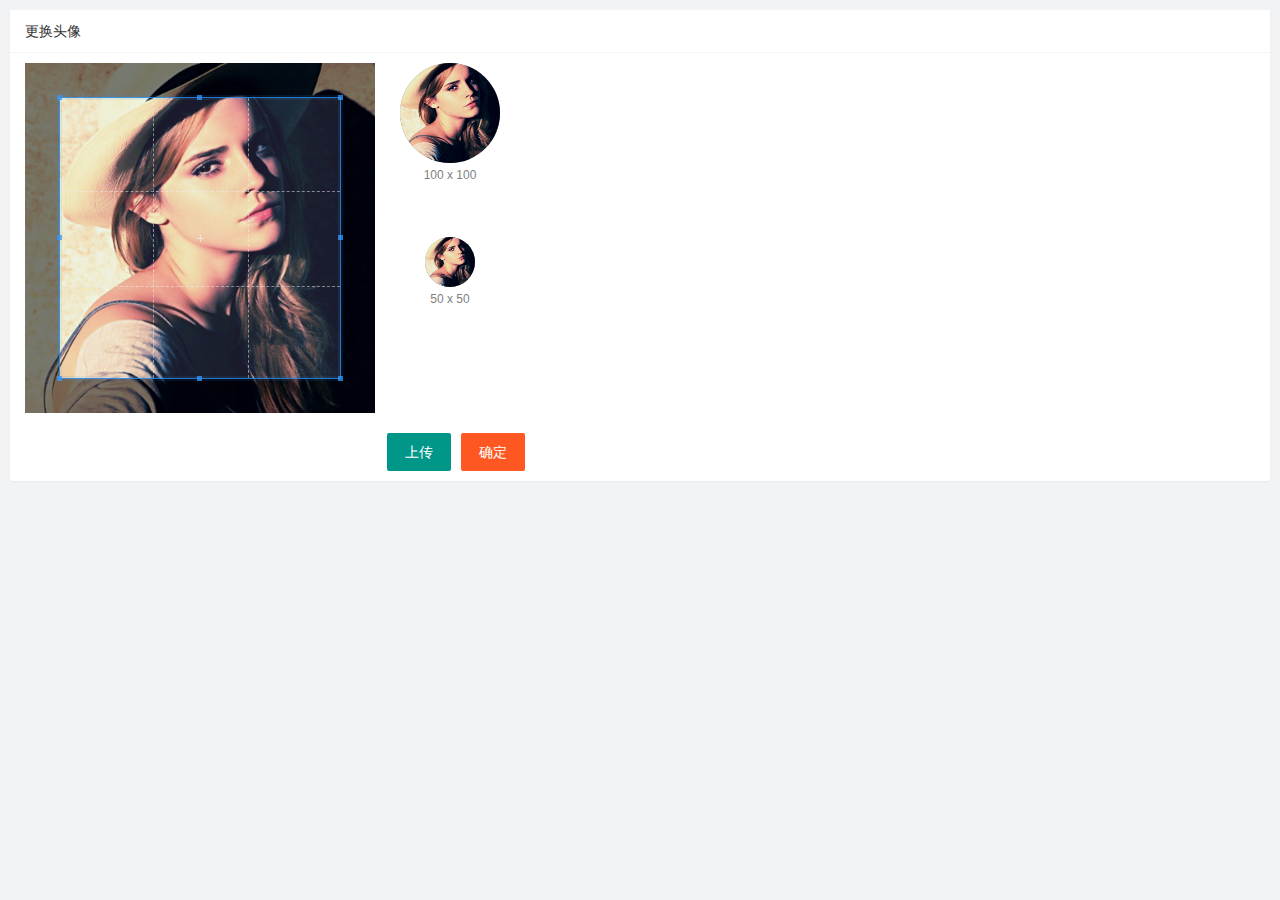
==== home/avatar.html @ 7720476f "个人中心开发完成" ====
<!DOCTYPE html>
<html lang="en">

<head>
    <meta charset="UTF-8">
    <meta http-equiv="X-UA-Compatible" content="IE=edge">
    <meta name="viewport" content="width=device-width, initial-scale=1.0">
    <link rel="stylesheet" href="../assets/lib/layui/css/layui.css">
    <link rel="stylesheet" href="../assets/css/avatar.css">
    <link rel="stylesheet" href="../assets/lib/cropper/cropper.css">
    <script src="../assets/lib/jquery.js"></script>
    <script src="../assets/lib/cropper/Cropper.js"></script>
    <script src="../assets/lib/cropper/jquery-cropper.js"></script>
    <script src="../assets/lib/layui/layui.all.js"></script>
    <script src="../assets/js/login.js"></script>
    <script src="../assets/js/avatar.js"></script>
    <title>Document</title>
</head>

<body>
    <div class="layui-card">
        <div class="layui-card-header">更换头像</div>
        <div class="layui-card-body">
            <!-- 第一行的图片裁剪和预览区域 -->
            <div class="row1">
                <!-- 图片裁剪区域 -->
                <div class="cropper-box">
                    <!-- 这个 img 标签很重要，将来会把它初始化为裁剪区域 -->
                    <img id="image" src="../assets/images/sample.jpg" />
                </div>
                <!-- 图片的预览区域 -->
                <div class="preview-box">
                    <div>
                        <!-- 宽高为 100px 的预览区域 -->
                        <div class="img-preview w100"></div>
                        <p class="size">100 x 100</p>
                    </div>
                    <div>
                        <!-- 宽高为 50px 的预览区域 -->
                        <div class="img-preview w50"></div>
                        <p class="size">50 x 50</p>
                    </div>
                </div>
            </div>

            <!-- 第二行的按钮区域 -->
            <div class="row2">
                <input type="file" id="file" accept="image/png,image/jpeg">
                <button type="button" class="layui-btn" id="choosefile">上传</button>
                <button type="button" class="layui-btn layui-btn-danger" id="btnupload">确定</button>
            </div>

        </div>
    </div>
</body>

</html>
---- assets/lib/layui/css/layui.css ----
/** layui-v2.5.5 MIT License By https://www.layui.com */
 .layui-inline,img{display:inline-block;vertical-align:middle}h1,h2,h3,h4,h5,h6{font-weight:400}.layui-edge,.layui-header,.layui-inline,.layui-main{position:relative}.layui-body,.layui-edge,.layui-elip{overflow:hidden}.layui-btn,.layui-edge,.layui-inline,img{vertical-align:middle}.layui-btn,.layui-disabled,.layui-icon,.layui-unselect{-moz-user-select:none;-webkit-user-select:none;-ms-user-select:none}.layui-elip,.layui-form-checkbox span,.layui-form-pane .layui-form-label{text-overflow:ellipsis;white-space:nowrap}.layui-breadcrumb,.layui-tree-btnGroup{visibility:hidden}blockquote,body,button,dd,div,dl,dt,form,h1,h2,h3,h4,h5,h6,input,li,ol,p,pre,td,textarea,th,ul{margin:0;padding:0;-webkit-tap-highlight-color:rgba(0,0,0,0)}a:active,a:hover{outline:0}img{border:none}li{list-style:none}table{border-collapse:collapse;border-spacing:0}h4,h5,h6{font-size:100%}button,input,optgroup,option,select,textarea{font-family:inherit;font-size:inherit;font-style:inherit;font-weight:inherit;outline:0}pre{white-space:pre-wrap;white-space:-moz-pre-wrap;white-space:-pre-wrap;white-space:-o-pre-wrap;word-wrap:break-word}body{line-height:24px;font:14px Helvetica Neue,Helvetica,PingFang SC,Tahoma,Arial,sans-serif}hr{height:1px;margin:10px 0;border:0;clear:both}a{color:#333;text-decoration:none}a:hover{color:#777}a cite{font-style:normal;*cursor:pointer}.layui-border-box,.layui-border-box *{box-sizing:border-box}.layui-box,.layui-box *{box-sizing:content-box}.layui-clear{clear:both;*zoom:1}.layui-clear:after{content:'\20';clear:both;*zoom:1;display:block;height:0}.layui-inline{*display:inline;*zoom:1}.layui-edge{display:inline-block;width:0;height:0;border-width:6px;border-style:dashed;border-color:transparent}.layui-edge-top{top:-4px;border-bottom-color:#999;border-bottom-style:solid}.layui-edge-right{border-left-color:#999;border-left-style:solid}.layui-edge-bottom{top:2px;border-top-color:#999;border-top-style:solid}.layui-edge-left{border-right-color:#999;border-right-style:solid}.layui-disabled,.layui-disabled:hover{color:#d2d2d2!important;cursor:not-allowed!important}.layui-circle{border-radius:100%}.layui-show{display:block!important}.layui-hide{display:none!important}@font-face{font-family:layui-icon;src:url(../font/iconfont.eot?v=250);src:url(../font/iconfont.eot?v=250#iefix) format('embedded-opentype'),url(../font/iconfont.woff2?v=250) format('woff2'),url(../font/iconfont.woff?v=250) format('woff'),url(../font/iconfont.ttf?v=250) format('truetype'),url(../font/iconfont.svg?v=250#layui-icon) format('svg')}.layui-icon{font-family:layui-icon!important;font-size:16px;font-style:normal;-webkit-font-smoothing:antialiased;-moz-osx-font-smoothing:grayscale}.layui-icon-reply-fill:before{content:"\e611"}.layui-icon-set-fill:before{content:"\e614"}.layui-icon-menu-fill:before{content:"\e60f"}.layui-icon-search:before{content:"\e615"}.layui-icon-share:before{content:"\e641"}.layui-icon-set-sm:before{content:"\e620"}.layui-icon-engine:before{content:"\e628"}.layui-icon-close:before{content:"\1006"}.layui-icon-close-fill:before{content:"\1007"}.layui-icon-chart-screen:before{content:"\e629"}.layui-icon-star:before{content:"\e600"}.layui-icon-circle-dot:before{content:"\e617"}.layui-icon-chat:before{content:"\e606"}.layui-icon-release:before{content:"\e609"}.layui-icon-list:before{content:"\e60a"}.layui-icon-chart:before{content:"\e62c"}.layui-icon-ok-circle:before{content:"\1005"}.layui-icon-layim-theme:before{content:"\e61b"}.layui-icon-table:before{content:"\e62d"}.layui-icon-right:before{content:"\e602"}.layui-icon-left:before{content:"\e603"}.layui-icon-cart-simple:before{content:"\e698"}.layui-icon-face-cry:before{content:"\e69c"}.layui-icon-face-smile:before{content:"\e6af"}.layui-icon-survey:before{content:"\e6b2"}.layui-icon-tree:before{content:"\e62e"}.layui-icon-upload-circle:before{content:"\e62f"}.layui-icon-add-circle:before{content:"\e61f"}.layui-icon-download-circle:before{content:"\e601"}.layui-icon-templeate-1:before{content:"\e630"}.layui-icon-util:before{content:"\e631"}.layui-icon-face-surprised:before{content:"\e664"}.layui-icon-edit:before{content:"\e642"}.layui-icon-speaker:before{content:"\e645"}.layui-icon-down:before{content:"\e61a"}.layui-icon-file:before{content:"\e621"}.layui-icon-layouts:before{content:"\e632"}.layui-icon-rate-half:before{content:"\e6c9"}.layui-icon-add-circle-fine:before{content:"\e608"}.layui-icon-prev-circle:before{content:"\e633"}.layui-icon-read:before{content:"\e705"}.layui-icon-404:before{content:"\e61c"}.layui-icon-carousel:before{content:"\e634"}.layui-icon-help:before{content:"\e607"}.layui-icon-code-circle:before{content:"\e635"}.layui-icon-water:before{content:"\e636"}.layui-icon-username:before{content:"\e66f"}.layui-icon-find-fill:before{content:"\e670"}.layui-icon-about:before{content:"\e60b"}.layui-icon-location:before{content:"\e715"}.layui-icon-up:before{content:"\e619"}.layui-icon-pause:before{content:"\e651"}.layui-icon-date:before{content:"\e637"}.layui-icon-layim-uploadfile:before{content:"\e61d"}.layui-icon-delete:before{content:"\e640"}.layui-icon-play:before{content:"\e652"}.layui-icon-top:before{content:"\e604"}.layui-icon-friends:before{content:"\e612"}.layui-icon-refresh-3:before{content:"\e9aa"}.layui-icon-ok:before{content:"\e605"}.layui-icon-layer:before{content:"\e638"}.layui-icon-face-smile-fine:before{content:"\e60c"}.layui-icon-dollar:before{content:"\e659"}.layui-icon-group:before{content:"\e613"}.layui-icon-layim-download:before{content:"\e61e"}.layui-icon-picture-fine:before{content:"\e60d"}.layui-icon-link:before{content:"\e64c"}.layui-icon-diamond:before{content:"\e735"}.layui-icon-log:before{content:"\e60e"}.layui-icon-rate-solid:before{content:"\e67a"}.layui-icon-fonts-del:before{content:"\e64f"}.layui-icon-unlink:before{content:"\e64d"}.layui-icon-fonts-clear:before{content:"\e639"}.layui-icon-triangle-r:before{content:"\e623"}.layui-icon-circle:before{content:"\e63f"}.layui-icon-radio:before{content:"\e643"}.layui-icon-align-center:before{content:"\e647"}.layui-icon-align-right:before{content:"\e648"}.layui-icon-align-left:before{content:"\e649"}.layui-icon-loading-1:before{content:"\e63e"}.layui-icon-return:before{content:"\e65c"}.layui-icon-fonts-strong:before{content:"\e62b"}.layui-icon-upload:before{content:"\e67c"}.layui-icon-dialogue:before{content:"\e63a"}.layui-icon-video:before{content:"\e6ed"}.layui-icon-headset:before{content:"\e6fc"}.layui-icon-cellphone-fine:before{content:"\e63b"}.layui-icon-add-1:before{content:"\e654"}.layui-icon-face-smile-b:before{content:"\e650"}.layui-icon-fonts-html:before{content:"\e64b"}.layui-icon-form:before{content:"\e63c"}.layui-icon-cart:before{content:"\e657"}.layui-icon-camera-fill:before{content:"\e65d"}.layui-icon-tabs:before{content:"\e62a"}.layui-icon-fonts-code:before{content:"\e64e"}.layui-icon-fire:before{content:"\e756"}.layui-icon-set:before{content:"\e716"}.layui-icon-fonts-u:before{content:"\e646"}.layui-icon-triangle-d:before{content:"\e625"}.layui-icon-tips:before{content:"\e702"}.layui-icon-picture:before{content:"\e64a"}.layui-icon-more-vertical:before{content:"\e671"}.layui-icon-flag:before{content:"\e66c"}.layui-icon-loading:before{content:"\e63d"}.layui-icon-fonts-i:before{content:"\e644"}.layui-icon-refresh-1:before{content:"\e666"}.layui-icon-rmb:before{content:"\e65e"}.layui-icon-home:before{content:"\e68e"}.layui-icon-user:before{content:"\e770"}.layui-icon-notice:before{content:"\e667"}.layui-icon-login-weibo:before{content:"\e675"}.layui-icon-voice:before{content:"\e688"}.layui-icon-upload-drag:before{content:"\e681"}.layui-icon-login-qq:before{content:"\e676"}.layui-icon-snowflake:before{content:"\e6b1"}.layui-icon-file-b:before{content:"\e655"}.layui-icon-template:before{content:"\e663"}.layui-icon-auz:before{content:"\e672"}.layui-icon-console:before{content:"\e665"}.layui-icon-app:before{content:"\e653"}.layui-icon-prev:before{content:"\e65a"}.layui-icon-website:before{content:"\e7ae"}.layui-icon-next:before{content:"\e65b"}.layui-icon-component:before{content:"\e857"}.layui-icon-more:before{content:"\e65f"}.layui-icon-login-wechat:before{content:"\e677"}.layui-icon-shrink-right:before{content:"\e668"}.layui-icon-spread-left:before{content:"\e66b"}.layui-icon-camera:before{content:"\e660"}.layui-icon-note:before{content:"\e66e"}.layui-icon-refresh:before{content:"\e669"}.layui-icon-female:before{content:"\e661"}.layui-icon-male:before{content:"\e662"}.layui-icon-password:before{content:"\e673"}.layui-icon-senior:before{content:"\e674"}.layui-icon-theme:before{content:"\e66a"}.layui-icon-tread:before{content:"\e6c5"}.layui-icon-praise:before{content:"\e6c6"}.layui-icon-star-fill:before{content:"\e658"}.layui-icon-rate:before{content:"\e67b"}.layui-icon-template-1:before{content:"\e656"}.layui-icon-vercode:before{content:"\e679"}.layui-icon-cellphone:before{content:"\e678"}.layui-icon-screen-full:before{content:"\e622"}.layui-icon-screen-restore:before{content:"\e758"}.layui-icon-cols:before{content:"\e610"}.layui-icon-export:before{content:"\e67d"}.layui-icon-print:before{content:"\e66d"}.layui-icon-slider:before{content:"\e714"}.layui-icon-addition:before{content:"\e624"}.layui-icon-subtraction:before{content:"\e67e"}.layui-icon-service:before{content:"\e626"}.layui-icon-transfer:before{content:"\e691"}.layui-main{width:1140px;margin:0 auto}.layui-header{z-index:1000;height:60px}.layui-header a:hover{transition:all .5s;-webkit-transition:all .5s}.layui-side{position:fixed;left:0;top:0;bottom:0;z-index:999;width:200px;overflow-x:hidden}.layui-side-scroll{position:relative;width:220px;height:100%;overflow-x:hidden}.layui-body{position:absolute;left:200px;right:0;top:0;bottom:0;z-index:998;width:auto;overflow-y:auto;box-sizing:border-box}.layui-layout-body{overflow:hidden}.layui-layout-admin .layui-header{background-color:#23262E}.layui-layout-admin .layui-side{top:60px;width:200px;overflow-x:hidden}.layui-layout-admin .layui-body{position:fixed;top:60px;bottom:44px}.layui-layout-admin .layui-main{width:auto;margin:0 15px}.layui-layout-admin .layui-footer{position:fixed;left:200px;right:0;bottom:0;height:44px;line-height:44px;padding:0 15px;background-color:#eee}.layui-layout-admin .layui-logo{position:absolute;left:0;top:0;width:200px;height:100%;line-height:60px;text-align:center;color:#009688;font-size:16px}.layui-layout-admin .layui-header .layui-nav{background:0 0}.layui-layout-left{position:absolute!important;left:200px;top:0}.layui-layout-right{position:absolute!important;right:0;top:0}.layui-container{position:relative;margin:0 auto;padding:0 15px;box-sizing:border-box}.layui-fluid{position:relative;margin:0 auto;padding:0 15px}.layui-row:after,.layui-row:before{content:'';display:block;clear:both}.layui-col-lg1,.layui-col-lg10,.layui-col-lg11,.layui-col-lg12,.layui-col-lg2,.layui-col-lg3,.layui-col-lg4,.layui-col-lg5,.layui-col-lg6,.layui-col-lg7,.layui-col-lg8,.layui-col-lg9,.layui-col-md1,.layui-col-md10,.layui-col-md11,.layui-col-md12,.layui-col-md2,.layui-col-md3,.layui-col-md4,.layui-col-md5,.layui-col-md6,.layui-col-md7,.layui-col-md8,.layui-col-md9,.layui-col-sm1,.layui-col-sm10,.layui-col-sm11,.layui-col-sm12,.layui-col-sm2,.layui-col-sm3,.layui-col-sm4,.layui-col-sm5,.layui-col-sm6,.layui-col-sm7,.layui-col-sm8,.layui-col-sm9,.layui-col-xs1,.layui-col-xs10,.layui-col-xs11,.layui-col-xs12,.layui-col-xs2,.layui-col-xs3,.layui-col-xs4,.layui-col-xs5,.layui-col-xs6,.layui-col-xs7,.layui-col-xs8,.layui-col-xs9{position:relative;display:block;box-sizing:border-box}.layui-col-xs1,.layui-col-xs10,.layui-col-xs11,.layui-col-xs12,.layui-col-xs2,.layui-col-xs3,.layui-col-xs4,.layui-col-xs5,.layui-col-xs6,.layui-col-xs7,.layui-col-xs8,.layui-col-xs9{float:left}.layui-col-xs1{width:8.33333333%}.layui-col-xs2{width:16.66666667%}.layui-col-xs3{width:25%}.layui-col-xs4{width:33.33333333%}.layui-col-xs5{width:41.66666667%}.layui-col-xs6{width:50%}.layui-col-xs7{width:58.33333333%}.layui-col-xs8{width:66.66666667%}.layui-col-xs9{width:75%}.layui-col-xs10{width:83.33333333%}.layui-col-xs11{width:91.66666667%}.layui-col-xs12{width:100%}.layui-col-xs-offset1{margin-left:8.33333333%}.layui-col-xs-offset2{margin-left:16.66666667%}.layui-col-xs-offset3{margin-left:25%}.layui-col-xs-offset4{margin-left:33.33333333%}.layui-col-xs-offset5{margin-left:41.66666667%}.layui-col-xs-offset6{margin-left:50%}.layui-col-xs-offset7{margin-left:58.33333333%}.layui-col-xs-offset8{margin-left:66.66666667%}.layui-col-xs-offset9{margin-left:75%}.layui-col-xs-offset10{margin-left:83.33333333%}.layui-col-xs-offset11{margin-left:91.66666667%}.layui-col-xs-offset12{margin-left:100%}@media screen and (max-width:768px){.layui-hide-xs{display:none!important}.layui-show-xs-block{display:block!important}.layui-show-xs-inline{display:inline!important}.layui-show-xs-inline-block{display:inline-block!important}}@media screen and (min-width:768px){.layui-container{width:750px}.layui-hide-sm{display:none!important}.layui-show-sm-block{display:block!important}.layui-show-sm-inline{display:inline!important}.layui-show-sm-inline-block{display:inline-block!important}.layui-col-sm1,.layui-col-sm10,.layui-col-sm11,.layui-col-sm12,.layui-col-sm2,.layui-col-sm3,.layui-col-sm4,.layui-col-sm5,.layui-col-sm6,.layui-col-sm7,.layui-col-sm8,.layui-col-sm9{float:left}.layui-col-sm1{width:8.33333333%}.layui-col-sm2{width:16.66666667%}.layui-col-sm3{width:25%}.layui-col-sm4{width:33.33333333%}.layui-col-sm5{width:41.66666667%}.layui-col-sm6{width:50%}.layui-col-sm7{width:58.33333333%}.layui-col-sm8{width:66.66666667%}.layui-col-sm9{width:75%}.layui-col-sm10{width:83.33333333%}.layui-col-sm11{width:91.66666667%}.layui-col-sm12{width:100%}.layui-col-sm-offset1{margin-left:8.33333333%}.layui-col-sm-offset2{margin-left:16.66666667%}.layui-col-sm-offset3{margin-left:25%}.layui-col-sm-offset4{margin-left:33.33333333%}.layui-col-sm-offset5{margin-left:41.66666667%}.layui-col-sm-offset6{margin-left:50%}.layui-col-sm-offset7{margin-left:58.33333333%}.layui-col-sm-offset8{margin-left:66.66666667%}.layui-col-sm-offset9{margin-left:75%}.layui-col-sm-offset10{margin-left:83.33333333%}.layui-col-sm-offset11{margin-left:91.66666667%}.layui-col-sm-offset12{margin-left:100%}}@media screen and (min-width:992px){.layui-container{width:970px}.layui-hide-md{display:none!important}.layui-show-md-block{display:block!important}.layui-show-md-inline{display:inline!important}.layui-show-md-inline-block{display:inline-block!important}.layui-col-md1,.layui-col-md10,.layui-col-md11,.layui-col-md12,.layui-col-md2,.layui-col-md3,.layui-col-md4,.layui-col-md5,.layui-col-md6,.layui-col-md7,.layui-col-md8,.layui-col-md9{float:left}.layui-col-md1{width:8.33333333%}.layui-col-md2{width:16.66666667%}.layui-col-md3{width:25%}.layui-col-md4{width:33.33333333%}.layui-col-md5{width:41.66666667%}.layui-col-md6{width:50%}.layui-col-md7{width:58.33333333%}.layui-col-md8{width:66.66666667%}.layui-col-md9{width:75%}.layui-col-md10{width:83.33333333%}.layui-col-md11{width:91.66666667%}.layui-col-md12{width:100%}.layui-col-md-offset1{margin-left:8.33333333%}.layui-col-md-offset2{margin-left:16.66666667%}.layui-col-md-offset3{margin-left:25%}.layui-col-md-offset4{margin-left:33.33333333%}.layui-col-md-offset5{margin-left:41.66666667%}.layui-col-md-offset6{margin-left:50%}.layui-col-md-offset7{margin-left:58.33333333%}.layui-col-md-offset8{margin-left:66.66666667%}.layui-col-md-offset9{margin-left:75%}.layui-col-md-offset10{margin-left:83.33333333%}.layui-col-md-offset11{margin-left:91.66666667%}.layui-col-md-offset12{margin-left:100%}}@media screen and (min-width:1200px){.layui-container{width:1170px}.layui-hide-lg{display:none!important}.layui-show-lg-block{display:block!important}.layui-show-lg-inline{display:inline!important}.layui-show-lg-inline-block{display:inline-block!important}.layui-col-lg1,.layui-col-lg10,.layui-col-lg11,.layui-col-lg12,.layui-col-lg2,.layui-col-lg3,.layui-col-lg4,.layui-col-lg5,.layui-col-lg6,.layui-col-lg7,.layui-col-lg8,.layui-col-lg9{float:left}.layui-col-lg1{width:8.33333333%}.layui-col-lg2{width:16.66666667%}.layui-col-lg3{width:25%}.layui-col-lg4{width:33.33333333%}.layui-col-lg5{width:41.66666667%}.layui-col-lg6{width:50%}.layui-col-lg7{width:58.33333333%}.layui-col-lg8{width:66.66666667%}.layui-col-lg9{width:75%}.layui-col-lg10{width:83.33333333%}.layui-col-lg11{width:91.66666667%}.layui-col-lg12{width:100%}.layui-col-lg-offset1{margin-left:8.33333333%}.layui-col-lg-offset2{margin-left:16.66666667%}.layui-col-lg-offset3{margin-left:25%}.layui-col-lg-offset4{margin-left:33.33333333%}.layui-col-lg-offset5{margin-left:41.66666667%}.layui-col-lg-offset6{margin-left:50%}.layui-col-lg-offset7{margin-left:58.33333333%}.layui-col-lg-offset8{margin-left:66.66666667%}.layui-col-lg-offset9{margin-left:75%}.layui-col-lg-offset10{margin-left:83.33333333%}.layui-col-lg-offset11{margin-left:91.66666667%}.layui-col-lg-offset12{margin-left:100%}}.layui-col-space1{margin:-.5px}.layui-col-space1>*{padding:.5px}.layui-col-space3{margin:-1.5px}.layui-col-space3>*{padding:1.5px}.layui-col-space5{margin:-2.5px}.layui-col-space5>*{padding:2.5px}.layui-col-space8{margin:-3.5px}.layui-col-space8>*{padding:3.5px}.layui-col-space10{margin:-5px}.layui-col-space10>*{padding:5px}.layui-col-space12{margin:-6px}.layui-col-space12>*{padding:6px}.layui-col-space15{margin:-7.5px}.layui-col-space15>*{padding:7.5px}.layui-col-space18{margin:-9px}.layui-col-space18>*{padding:9px}.layui-col-space20{margin:-10px}.layui-col-space20>*{padding:10px}.layui-col-space22{margin:-11px}.layui-col-space22>*{padding:11px}.layui-col-space25{margin:-12.5px}.layui-col-space25>*{padding:12.5px}.layui-col-space30{margin:-15px}.layui-col-space30>*{padding:15px}.layui-btn,.layui-input,.layui-select,.layui-textarea,.layui-upload-button{outline:0;-webkit-appearance:none;transition:all .3s;-webkit-transition:all .3s;box-sizing:border-box}.layui-elem-quote{margin-bottom:10px;padding:15px;line-height:22px;border-left:5px solid #009688;border-radius:0 2px 2px 0;background-color:#f2f2f2}.layui-quote-nm{border-style:solid;border-width:1px 1px 1px 5px;background:0 0}.layui-elem-field{margin-bottom:10px;padding:0;border-width:1px;border-style:solid}.layui-elem-field legend{margin-left:20px;padding:0 10px;font-size:20px;font-weight:300}.layui-field-title{margin:10px 0 20px;border-width:1px 0 0}.layui-field-box{padding:10px 15px}.layui-field-title .layui-field-box{padding:10px 0}.layui-progress{position:relative;height:6px;border-radius:20px;background-color:#e2e2e2}.layui-progress-bar{position:absolute;left:0;top:0;width:0;max-width:100%;height:6px;border-radius:20px;text-align:right;background-color:#5FB878;transition:all .3s;-webkit-transition:all .3s}.layui-progress-big,.layui-progress-big .layui-progress-bar{height:18px;line-height:18px}.layui-progress-text{position:relative;top:-20px;line-height:18px;font-size:12px;color:#666}.layui-progress-big .layui-progress-text{position:static;padding:0 10px;color:#fff}.layui-collapse{border-width:1px;border-style:solid;border-radius:2px}.layui-colla-content,.layui-colla-item{border-top-width:1px;border-top-style:solid}.layui-colla-item:first-child{border-top:none}.layui-colla-title{position:relative;height:42px;line-height:42px;padding:0 15px 0 35px;color:#333;background-color:#f2f2f2;cursor:pointer;font-size:14px;overflow:hidden}.layui-colla-content{display:none;padding:10px 15px;line-height:22px;color:#666}.layui-colla-icon{position:absolute;left:15px;top:0;font-size:14px}.layui-card{margin-bottom:15px;border-radius:2px;background-color:#fff;box-shadow:0 1px 2px 0 rgba(0,0,0,.05)}.layui-card:last-child{margin-bottom:0}.layui-card-header{position:relative;height:42px;line-height:42px;padding:0 15px;border-bottom:1px solid #f6f6f6;color:#333;border-radius:2px 2px 0 0;font-size:14px}.layui-bg-black,.layui-bg-blue,.layui-bg-cyan,.layui-bg-green,.layui-bg-orange,.layui-bg-red{color:#fff!important}.layui-card-body{position:relative;padding:10px 15px;line-height:24px}.layui-card-body[pad15]{padding:15px}.layui-card-body[pad20]{padding:20px}.layui-card-body .layui-table{margin:5px 0}.layui-card .layui-tab{margin:0}.layui-panel-window{position:relative;padding:15px;border-radius:0;border-top:5px solid #E6E6E6;background-color:#fff}.layui-auxiliar-moving{position:fixed;left:0;right:0;top:0;bottom:0;width:100%;height:100%;background:0 0;z-index:9999999999}.layui-form-label,.layui-form-mid,.layui-form-select,.layui-input-block,.layui-input-inline,.layui-textarea{position:relative}.layui-bg-red{background-color:#FF5722!important}.layui-bg-orange{background-color:#FFB800!important}.layui-bg-green{background-color:#009688!important}.layui-bg-cyan{background-color:#2F4056!important}.layui-bg-blue{background-color:#1E9FFF!important}.layui-bg-black{background-color:#393D49!important}.layui-bg-gray{background-color:#eee!important;color:#666!important}.layui-badge-rim,.layui-colla-content,.layui-colla-item,.layui-collapse,.layui-elem-field,.layui-form-pane .layui-form-item[pane],.layui-form-pane .layui-form-label,.layui-input,.layui-layedit,.layui-layedit-tool,.layui-quote-nm,.layui-select,.layui-tab-bar,.layui-tab-card,.layui-tab-title,.layui-tab-title .layui-this:after,.layui-textarea{border-color:#e6e6e6}.layui-timeline-item:before,hr{background-color:#e6e6e6}.layui-text{line-height:22px;font-size:14px;color:#666}.layui-text h1,.layui-text h2,.layui-text h3{font-weight:500;color:#333}.layui-text h1{font-size:30px}.layui-text h2{font-size:24px}.layui-text h3{font-size:18px}.layui-text a:not(.layui-btn){color:#01AAED}.layui-text a:not(.layui-btn):hover{text-decoration:underline}.layui-text ul{padding:5px 0 5px 15px}.layui-text ul li{margin-top:5px;list-style-type:disc}.layui-text em,.layui-word-aux{color:#999!important;padding:0 5px!important}.layui-btn{display:inline-block;height:38px;line-height:38px;padding:0 18px;background-color:#009688;color:#fff;white-space:nowrap;text-align:center;font-size:14px;border:none;border-radius:2px;cursor:pointer}.layui-btn:hover{opacity:.8;filter:alpha(opacity=80);color:#fff}.layui-btn:active{opacity:1;filter:alpha(opacity=100)}.layui-btn+.layui-btn{margin-left:10px}.layui-btn-container{font-size:0}.layui-btn-container .layui-btn{margin-right:10px;margin-bottom:10px}.layui-btn-container .layui-btn+.layui-btn{margin-left:0}.layui-table .layui-btn-container .layui-btn{margin-bottom:9px}.layui-btn-radius{border-radius:100px}.layui-btn .layui-icon{margin-right:3px;font-size:18px;vertical-align:bottom;vertical-align:middle\9}.layui-btn-primary{border:1px solid #C9C9C9;background-color:#fff;color:#555}.layui-btn-primary:hover{border-color:#009688;color:#333}.layui-btn-normal{background-color:#1E9FFF}.layui-btn-warm{background-color:#FFB800}.layui-btn-danger{background-color:#FF5722}.layui-btn-checked{background-color:#5FB878}.layui-btn-disabled,.layui-btn-disabled:active,.layui-btn-disabled:hover{border:1px solid #e6e6e6;background-color:#FBFBFB;color:#C9C9C9;cursor:not-allowed;opacity:1}.layui-btn-lg{height:44px;line-height:44px;padding:0 25px;font-size:16px}.layui-btn-sm{height:30px;line-height:30px;padding:0 10px;font-size:12px}.layui-btn-sm i{font-size:16px!important}.layui-btn-xs{height:22px;line-height:22px;padding:0 5px;font-size:12px}.layui-btn-xs i{font-size:14px!important}.layui-btn-group{display:inline-block;vertical-align:middle;font-size:0}.layui-btn-group .layui-btn{margin-left:0!important;margin-right:0!important;border-left:1px solid rgba(255,255,255,.5);border-radius:0}.layui-btn-group .layui-btn-primary{border-left:none}.layui-btn-group .layui-btn-primary:hover{border-color:#C9C9C9;color:#009688}.layui-btn-group .layui-btn:first-child{border-left:none;border-radius:2px 0 0 2px}.layui-btn-group .layui-btn-primary:first-child{border-left:1px solid #c9c9c9}.layui-btn-group .layui-btn:last-child{border-radius:0 2px 2px 0}.layui-btn-group .layui-btn+.layui-btn{margin-left:0}.layui-btn-group+.layui-btn-group{margin-left:10px}.layui-btn-fluid{width:100%}.layui-input,.layui-select,.layui-textarea{height:38px;line-height:1.3;line-height:38px\9;border-width:1px;border-style:solid;background-color:#fff;border-radius:2px}.layui-input::-webkit-input-placeholder,.layui-select::-webkit-input-placeholder,.layui-textarea::-webkit-input-placeholder{line-height:1.3}.layui-input,.layui-textarea{display:block;width:100%;padding-left:10px}.layui-input:hover,.layui-textarea:hover{border-color:#D2D2D2!important}.layui-input:focus,.layui-textarea:focus{border-color:#C9C9C9!important}.layui-textarea{min-height:100px;height:auto;line-height:20px;padding:6px 10px;resize:vertical}.layui-select{padding:0 10px}.layui-form input[type=checkbox],.layui-form input[type=radio],.layui-form select{display:none}.layui-form [lay-ignore]{display:initial}.layui-form-item{margin-bottom:15px;clear:both;*zoom:1}.layui-form-item:after{content:'\20';clear:both;*zoom:1;display:block;height:0}.layui-form-label{float:left;display:block;padding:9px 15px;width:80px;font-weight:400;line-height:20px;text-align:right}.layui-form-label-col{display:block;float:none;padding:9px 0;line-height:20px;text-align:left}.layui-form-item .layui-inline{margin-bottom:5px;margin-right:10px}.layui-input-block{margin-left:110px;min-height:36px}.layui-input-inline{display:inline-block;vertical-align:middle}.layui-form-item .layui-input-inline{float:left;width:190px;margin-right:10px}.layui-form-text .layui-input-inline{width:auto}.layui-form-mid{float:left;display:block;padding:9px 0!important;line-height:20px;margin-right:10px}.layui-form-danger+.layui-form-select .layui-input,.layui-form-danger:focus{border-color:#FF5722!important}.layui-form-select .layui-input{padding-right:30px;cursor:pointer}.layui-form-select .layui-edge{position:absolute;right:10px;top:50%;margin-top:-3px;cursor:pointer;border-width:6px;border-top-color:#c2c2c2;border-top-style:solid;transition:all .3s;-webkit-transition:all .3s}.layui-form-select dl{display:none;position:absolute;left:0;top:42px;padding:5px 0;z-index:899;min-width:100%;border:1px solid #d2d2d2;max-height:300px;overflow-y:auto;background-color:#fff;border-radius:2px;box-shadow:0 2px 4px rgba(0,0,0,.12);box-sizing:border-box}.layui-form-select dl dd,.layui-form-select dl dt{padding:0 10px;line-height:36px;white-space:nowrap;overflow:hidden;text-overflow:ellipsis}.layui-form-select dl dt{font-size:12px;color:#999}.layui-form-select dl dd{cursor:pointer}.layui-form-select dl dd:hover{background-color:#f2f2f2;-webkit-transition:.5s all;transition:.5s all}.layui-form-select .layui-select-group dd{padding-left:20px}.layui-form-select dl dd.layui-select-tips{padding-left:10px!important;color:#999}.layui-form-select dl dd.layui-this{background-color:#5FB878;color:#fff}.layui-form-checkbox,.layui-form-select dl dd.layui-disabled{background-color:#fff}.layui-form-selected dl{display:block}.layui-form-checkbox,.layui-form-checkbox *,.layui-form-switch{display:inline-block;vertical-align:middle}.layui-form-selected .layui-edge{margin-top:-9px;-webkit-transform:rotate(180deg);transform:rotate(180deg);margin-top:-3px\9}:root .layui-form-selected .layui-edge{margin-top:-9px\0/IE9}.layui-form-selectup dl{top:auto;bottom:42px}.layui-select-none{margin:5px 0;text-align:center;color:#999}.layui-select-disabled .layui-disabled{border-color:#eee!important}.layui-select-disabled .layui-edge{border-top-color:#d2d2d2}.layui-form-checkbox{position:relative;height:30px;line-height:30px;margin-right:10px;padding-right:30px;cursor:pointer;font-size:0;-webkit-transition:.1s linear;transition:.1s linear;box-sizing:border-box}.layui-form-checkbox span{padding:0 10px;height:100%;font-size:14px;border-radius:2px 0 0 2px;background-color:#d2d2d2;color:#fff;overflow:hidden}.layui-form-checkbox:hover span{background-color:#c2c2c2}.layui-form-checkbox i{position:absolute;right:0;top:0;width:30px;height:28px;border:1px solid #d2d2d2;border-left:none;border-radius:0 2px 2px 0;color:#fff;font-size:20px;text-align:center}.layui-form-checkbox:hover i{border-color:#c2c2c2;color:#c2c2c2}.layui-form-checked,.layui-form-checked:hover{border-color:#5FB878}.layui-form-checked span,.layui-form-checked:hover span{background-color:#5FB878}.layui-form-checked i,.layui-form-checked:hover i{color:#5FB878}.layui-form-item .layui-form-checkbox{margin-top:4px}.layui-form-checkbox[lay-skin=primary]{height:auto!important;line-height:normal!important;min-width:18px;min-height:18px;border:none!important;margin-right:0;padding-left:28px;padding-right:0;background:0 0}.layui-form-checkbox[lay-skin=primary] span{padding-left:0;padding-right:15px;line-height:18px;background:0 0;color:#666}.layui-form-checkbox[lay-skin=primary] i{right:auto;left:0;width:16px;height:16px;line-height:16px;border:1px solid #d2d2d2;font-size:12px;border-radius:2px;background-color:#fff;-webkit-transition:.1s linear;transition:.1s linear}.layui-form-checkbox[lay-skin=primary]:hover i{border-color:#5FB878;color:#fff}.layui-form-checked[lay-skin=primary] i{border-color:#5FB878!important;background-color:#5FB878;color:#fff}.layui-checkbox-disbaled[lay-skin=primary] span{background:0 0!important;color:#c2c2c2}.layui-checkbox-disbaled[lay-skin=primary]:hover i{border-color:#d2d2d2}.layui-form-item .layui-form-checkbox[lay-skin=primary]{margin-top:10px}.layui-form-switch{position:relative;height:22px;line-height:22px;min-width:35px;padding:0 5px;margin-top:8px;border:1px solid #d2d2d2;border-radius:20px;cursor:pointer;background-color:#fff;-webkit-transition:.1s linear;transition:.1s linear}.layui-form-switch i{position:absolute;left:5px;top:3px;width:16px;height:16px;border-radius:20px;background-color:#d2d2d2;-webkit-transition:.1s linear;transition:.1s linear}.layui-form-switch em{position:relative;top:0;width:25px;margin-left:21px;padding:0!important;text-align:center!important;color:#999!important;font-style:normal!important;font-size:12px}.layui-form-onswitch{border-color:#5FB878;background-color:#5FB878}.layui-checkbox-disbaled,.layui-checkbox-disbaled i{border-color:#e2e2e2!important}.layui-form-onswitch i{left:100%;margin-left:-21px;background-color:#fff}.layui-form-onswitch em{margin-left:5px;margin-right:21px;color:#fff!important}.layui-checkbox-disbaled span{background-color:#e2e2e2!important}.layui-checkbox-disbaled:hover i{color:#fff!important}[lay-radio]{display:none}.layui-form-radio,.layui-form-radio *{display:inline-block;vertical-align:middle}.layui-form-radio{line-height:28px;margin:6px 10px 0 0;padding-right:10px;cursor:pointer;font-size:0}.layui-form-radio *{font-size:14px}.layui-form-radio>i{margin-right:8px;font-size:22px;color:#c2c2c2}.layui-form-radio>i:hover,.layui-form-radioed>i{color:#5FB878}.layui-radio-disbaled>i{color:#e2e2e2!important}.layui-form-pane .layui-form-label{width:110px;padding:8px 15px;height:38px;line-height:20px;border-width:1px;border-style:solid;border-radius:2px 0 0 2px;text-align:center;background-color:#FBFBFB;overflow:hidden;box-sizing:border-box}.layui-form-pane .layui-input-inline{margin-left:-1px}.layui-form-pane .layui-input-block{margin-left:110px;left:-1px}.layui-form-pane .layui-input{border-radius:0 2px 2px 0}.layui-form-pane .layui-form-text .layui-form-label{float:none;width:100%;border-radius:2px;box-sizing:border-box;text-align:left}.layui-form-pane .layui-form-text .layui-input-inline{display:block;margin:0;top:-1px;clear:both}.layui-form-pane .layui-form-text .layui-input-block{margin:0;left:0;top:-1px}.layui-form-pane .layui-form-text .layui-textarea{min-height:100px;border-radius:0 0 2px 2px}.layui-form-pane .layui-form-checkbox{margin:4px 0 4px 10px}.layui-form-pane .layui-form-radio,.layui-form-pane .layui-form-switch{margin-top:6px;margin-left:10px}.layui-form-pane .layui-form-item[pane]{position:relative;border-width:1px;border-style:solid}.layui-form-pane .layui-form-item[pane] .layui-form-label{position:absolute;left:0;top:0;height:100%;border-width:0 1px 0 0}.layui-form-pane .layui-form-item[pane] .layui-input-inline{margin-left:110px}@media screen and (max-width:450px){.layui-form-item .layui-form-label{text-overflow:ellipsis;overflow:hidden;white-space:nowrap}.layui-form-item .layui-inline{display:block;margin-right:0;margin-bottom:20px;clear:both}.layui-form-item .layui-inline:after{content:'\20';clear:both;display:block;height:0}.layui-form-item .layui-input-inline{display:block;float:none;left:-3px;width:auto;margin:0 0 10px 112px}.layui-form-item .layui-input-inline+.layui-form-mid{margin-left:110px;top:-5px;padding:0}.layui-form-item .layui-form-checkbox{margin-right:5px;margin-bottom:5px}}.layui-layedit{border-width:1px;border-style:solid;border-radius:2px}.layui-layedit-tool{padding:3px 5px;border-bottom-width:1px;border-bottom-style:solid;font-size:0}.layedit-tool-fixed{position:fixed;top:0;border-top:1px solid #e2e2e2}.layui-layedit-tool .layedit-tool-mid,.layui-layedit-tool .layui-icon{display:inline-block;vertical-align:middle;text-align:center;font-size:14px}.layui-layedit-tool .layui-icon{position:relative;width:32px;height:30px;line-height:30px;margin:3px 5px;color:#777;cursor:pointer;border-radius:2px}.layui-layedit-tool .layui-icon:hover{color:#393D49}.layui-layedit-tool .layui-icon:active{color:#000}.layui-layedit-tool .layedit-tool-active{background-color:#e2e2e2;color:#000}.layui-layedit-tool .layui-disabled,.layui-layedit-tool .layui-disabled:hover{color:#d2d2d2;cursor:not-allowed}.layui-layedit-tool .layedit-tool-mid{width:1px;height:18px;margin:0 10px;background-color:#d2d2d2}.layedit-tool-html{width:50px!important;font-size:30px!important}.layedit-tool-b,.layedit-tool-code,.layedit-tool-help{font-size:16px!important}.layedit-tool-d,.layedit-tool-face,.layedit-tool-image,.layedit-tool-unlink{font-size:18px!important}.layedit-tool-image input{position:absolute;font-size:0;left:0;top:0;width:100%;height:100%;opacity:.01;filter:Alpha(opacity=1);cursor:pointer}.layui-layedit-iframe iframe{display:block;width:100%}#LAY_layedit_code{overflow:hidden}.layui-laypage{display:inline-block;*display:inline;*zoom:1;vertical-align:middle;margin:10px 0;font-size:0}.layui-laypage>a:first-child,.layui-laypage>a:first-child em{border-radius:2px 0 0 2px}.layui-laypage>a:last-child,.layui-laypage>a:last-child em{border-radius:0 2px 2px 0}.layui-laypage>:first-child{margin-left:0!important}.layui-laypage>:last-child{margin-right:0!important}.layui-laypage a,.layui-laypage button,.layui-laypage input,.layui-laypage select,.layui-laypage span{border:1px solid #e2e2e2}.layui-laypage a,.layui-laypage span{display:inline-block;*display:inline;*zoom:1;vertical-align:middle;padding:0 15px;height:28px;line-height:28px;margin:0 -1px 5px 0;background-color:#fff;color:#333;font-size:12px}.layui-flow-more a *,.layui-laypage input,.layui-table-view select[lay-ignore]{display:inline-block}.layui-laypage a:hover{color:#009688}.layui-laypage em{font-style:normal}.layui-laypage .layui-laypage-spr{color:#999;font-weight:700}.layui-laypage a{text-decoration:none}.layui-laypage .layui-laypage-curr{position:relative}.layui-laypage .layui-laypage-curr em{position:relative;color:#fff}.layui-laypage .layui-laypage-curr .layui-laypage-em{position:absolute;left:-1px;top:-1px;padding:1px;width:100%;height:100%;background-color:#009688}.layui-laypage-em{border-radius:2px}.layui-laypage-next em,.layui-laypage-prev em{font-family:Sim sun;font-size:16px}.layui-laypage .layui-laypage-count,.layui-laypage .layui-laypage-limits,.layui-laypage .layui-laypage-refresh,.layui-laypage .layui-laypage-skip{margin-left:10px;margin-right:10px;padding:0;border:none}.layui-laypage .layui-laypage-limits,.layui-laypage .layui-laypage-refresh{vertical-align:top}.layui-laypage .layui-laypage-refresh i{font-size:18px;cursor:pointer}.layui-laypage select{height:22px;padding:3px;border-radius:2px;cursor:pointer}.layui-laypage .layui-laypage-skip{height:30px;line-height:30px;color:#999}.layui-laypage button,.layui-laypage input{height:30px;line-height:30px;border-radius:2px;vertical-align:top;background-color:#fff;box-sizing:border-box}.layui-laypage input{width:40px;margin:0 10px;padding:0 3px;text-align:center}.layui-laypage input:focus,.layui-laypage select:focus{border-color:#009688!important}.layui-laypage button{margin-left:10px;padding:0 10px;cursor:pointer}.layui-table,.layui-table-view{margin:10px 0}.layui-flow-more{margin:10px 0;text-align:center;color:#999;font-size:14px}.layui-flow-more a{height:32px;line-height:32px}.layui-flow-more a *{vertical-align:top}.layui-flow-more a cite{padding:0 20px;border-radius:3px;background-color:#eee;color:#333;font-style:normal}.layui-flow-more a cite:hover{opacity:.8}.layui-flow-more a i{font-size:30px;color:#737383}.layui-table{width:100%;background-color:#fff;color:#666}.layui-table tr{transition:all .3s;-webkit-transition:all .3s}.layui-table th{text-align:left;font-weight:400}.layui-table tbody tr:hover,.layui-table thead tr,.layui-table-click,.layui-table-header,.layui-table-hover,.layui-table-mend,.layui-table-patch,.layui-table-tool,.layui-table-total,.layui-table-total tr,.layui-table[lay-even] tr:nth-child(even){background-color:#f2f2f2}.layui-table td,.layui-table th,.layui-table-col-set,.layui-table-fixed-r,.layui-table-grid-down,.layui-table-header,.layui-table-page,.layui-table-tips-main,.layui-table-tool,.layui-table-total,.layui-table-view,.layui-table[lay-skin=line],.layui-table[lay-skin=row]{border-width:1px;border-style:solid;border-color:#e6e6e6}.layui-table td,.layui-table th{position:relative;padding:9px 15px;min-height:20px;line-height:20px;font-size:14px}.layui-table[lay-skin=line] td,.layui-table[lay-skin=line] th{border-width:0 0 1px}.layui-table[lay-skin=row] td,.layui-table[lay-skin=row] th{border-width:0 1px 0 0}.layui-table[lay-skin=nob] td,.layui-table[lay-skin=nob] th{border:none}.layui-table img{max-width:100px}.layui-table[lay-size=lg] td,.layui-table[lay-size=lg] th{padding:15px 30px}.layui-table-view .layui-table[lay-size=lg] .layui-table-cell{height:40px;line-height:40px}.layui-table[lay-size=sm] td,.layui-table[lay-size=sm] th{font-size:12px;padding:5px 10px}.layui-table-view .layui-table[lay-size=sm] .layui-table-cell{height:20px;line-height:20px}.layui-table[lay-data]{display:none}.layui-table-box{position:relative;overflow:hidden}.layui-table-view .layui-table{position:relative;width:auto;margin:0}.layui-table-view .layui-table[lay-skin=line]{border-width:0 1px 0 0}.layui-table-view .layui-table[lay-skin=row]{border-width:0 0 1px}.layui-table-view .layui-table td,.layui-table-view .layui-table th{padding:5px 0;border-top:none;border-left:none}.layui-table-view .layui-table th.layui-unselect .layui-table-cell span{cursor:pointer}.layui-table-view .layui-table td{cursor:default}.layui-table-view .layui-table td[data-edit=text]{cursor:text}.layui-table-view .layui-form-checkbox[lay-skin=primary] i{width:18px;height:18px}.layui-table-view .layui-form-radio{line-height:0;padding:0}.layui-table-view .layui-form-radio>i{margin:0;font-size:20px}.layui-table-init{position:absolute;left:0;top:0;width:100%;height:100%;text-align:center;z-index:110}.layui-table-init .layui-icon{position:absolute;left:50%;top:50%;margin:-15px 0 0 -15px;font-size:30px;color:#c2c2c2}.layui-table-header{border-width:0 0 1px;overflow:hidden}.layui-table-header .layui-table{margin-bottom:-1px}.layui-table-tool .layui-inline[lay-event]{position:relative;width:26px;height:26px;padding:5px;line-height:16px;margin-right:10px;text-align:center;color:#333;border:1px solid #ccc;cursor:pointer;-webkit-transition:.5s all;transition:.5s all}.layui-table-tool .layui-inline[lay-event]:hover{border:1px solid #999}.layui-table-tool-temp{padding-right:120px}.layui-table-tool-self{position:absolute;right:17px;top:10px}.layui-table-tool .layui-table-tool-self .layui-inline[lay-event]{margin:0 0 0 10px}.layui-table-tool-panel{position:absolute;top:29px;left:-1px;padding:5px 0;min-width:150px;min-height:40px;border:1px solid #d2d2d2;text-align:left;overflow-y:auto;background-color:#fff;box-shadow:0 2px 4px rgba(0,0,0,.12)}.layui-table-cell,.layui-table-tool-panel li{overflow:hidden;text-overflow:ellipsis;white-space:nowrap}.layui-table-tool-panel li{padding:0 10px;line-height:30px;-webkit-transition:.5s all;transition:.5s all}.layui-table-tool-panel li .layui-form-checkbox[lay-skin=primary]{width:100%;padding-left:28px}.layui-table-tool-panel li:hover{background-color:#f2f2f2}.layui-table-tool-panel li .layui-form-checkbox[lay-skin=primary] i{position:absolute;left:0;top:0}.layui-table-tool-panel li .layui-form-checkbox[lay-skin=primary] span{padding:0}.layui-table-tool .layui-table-tool-self .layui-table-tool-panel{left:auto;right:-1px}.layui-table-col-set{position:absolute;right:0;top:0;width:20px;height:100%;border-width:0 0 0 1px;background-color:#fff}.layui-table-sort{width:10px;height:20px;margin-left:5px;cursor:pointer!important}.layui-table-sort .layui-edge{position:absolute;left:5px;border-width:5px}.layui-table-sort .layui-table-sort-asc{top:3px;border-top:none;border-bottom-style:solid;border-bottom-color:#b2b2b2}.layui-table-sort .layui-table-sort-asc:hover{border-bottom-color:#666}.layui-table-sort .layui-table-sort-desc{bottom:5px;border-bottom:none;border-top-style:solid;border-top-color:#b2b2b2}.layui-table-sort .layui-table-sort-desc:hover{border-top-color:#666}.layui-table-sort[lay-sort=asc] .layui-table-sort-asc{border-bottom-color:#000}.layui-table-sort[lay-sort=desc] .layui-table-sort-desc{border-top-color:#000}.layui-table-cell{height:28px;line-height:28px;padding:0 15px;position:relative;box-sizing:border-box}.layui-table-cell .layui-form-checkbox[lay-skin=primary]{top:-1px;padding:0}.layui-table-cell .layui-table-link{color:#01AAED}.laytable-cell-checkbox,.laytable-cell-numbers,.laytable-cell-radio,.laytable-cell-space{padding:0;text-align:center}.layui-table-body{position:relative;overflow:auto;margin-right:-1px;margin-bottom:-1px}.layui-table-body .layui-none{line-height:26px;padding:15px;text-align:center;color:#999}.layui-table-fixed{position:absolute;left:0;top:0;z-index:101}.layui-table-fixed .layui-table-body{overflow:hidden}.layui-table-fixed-l{box-shadow:0 -1px 8px rgba(0,0,0,.08)}.layui-table-fixed-r{left:auto;right:-1px;border-width:0 0 0 1px;box-shadow:-1px 0 8px rgba(0,0,0,.08)}.layui-table-fixed-r .layui-table-header{position:relative;overflow:visible}.layui-table-mend{position:absolute;right:-49px;top:0;height:100%;width:50px}.layui-table-tool{position:relative;z-index:890;width:100%;min-height:50px;line-height:30px;padding:10px 15px;border-width:0 0 1px}.layui-table-tool .layui-btn-container{margin-bottom:-10px}.layui-table-page,.layui-table-total{border-width:1px 0 0;margin-bottom:-1px;overflow:hidden}.layui-table-page{position:relative;width:100%;padding:7px 7px 0;height:41px;font-size:12px;white-space:nowrap}.layui-table-page>div{height:26px}.layui-table-page .layui-laypage{margin:0}.layui-table-page .layui-laypage a,.layui-table-page .layui-laypage span{height:26px;line-height:26px;margin-bottom:10px;border:none;background:0 0}.layui-table-page .layui-laypage a,.layui-table-page .layui-laypage span.layui-laypage-curr{padding:0 12px}.layui-table-page .layui-laypage span{margin-left:0;padding:0}.layui-table-page .layui-laypage .layui-laypage-prev{margin-left:-7px!important}.layui-table-page .layui-laypage .layui-laypage-curr .layui-laypage-em{left:0;top:0;padding:0}.layui-table-page .layui-laypage button,.layui-table-page .layui-laypage input{height:26px;line-height:26px}.layui-table-page .layui-laypage input{width:40px}.layui-table-page .layui-laypage button{padding:0 10px}.layui-table-page select{height:18px}.layui-table-patch .layui-table-cell{padding:0;width:30px}.layui-table-edit{position:absolute;left:0;top:0;width:100%;height:100%;padding:0 14px 1px;border-radius:0;box-shadow:1px 1px 20px rgba(0,0,0,.15)}.layui-table-edit:focus{border-color:#5FB878!important}select.layui-table-edit{padding:0 0 0 10px;border-color:#C9C9C9}.layui-table-view .layui-form-checkbox,.layui-table-view .layui-form-radio,.layui-table-view .layui-form-switch{top:0;margin:0;box-sizing:content-box}.layui-table-view .layui-form-checkbox{top:-1px;height:26px;line-height:26px}.layui-table-view .layui-form-checkbox i{height:26px}.layui-table-grid .layui-table-cell{overflow:visible}.layui-table-grid-down{position:absolute;top:0;right:0;width:26px;height:100%;padding:5px 0;border-width:0 0 0 1px;text-align:center;background-color:#fff;color:#999;cursor:pointer}.layui-table-grid-down .layui-icon{position:absolute;top:50%;left:50%;margin:-8px 0 0 -8px}.layui-table-grid-down:hover{background-color:#fbfbfb}body .layui-table-tips .layui-layer-content{background:0 0;padding:0;box-shadow:0 1px 6px rgba(0,0,0,.12)}.layui-table-tips-main{margin:-44px 0 0 -1px;max-height:150px;padding:8px 15px;font-size:14px;overflow-y:scroll;background-color:#fff;color:#666}.layui-table-tips-c{position:absolute;right:-3px;top:-13px;width:20px;height:20px;padding:3px;cursor:pointer;background-color:#666;border-radius:50%;color:#fff}.layui-table-tips-c:hover{background-color:#777}.layui-table-tips-c:before{position:relative;right:-2px}.layui-upload-file{display:none!important;opacity:.01;filter:Alpha(opacity=1)}.layui-upload-drag,.layui-upload-form,.layui-upload-wrap{display:inline-block}.layui-upload-list{margin:10px 0}.layui-upload-choose{padding:0 10px;color:#999}.layui-upload-drag{position:relative;padding:30px;border:1px dashed #e2e2e2;background-color:#fff;text-align:center;cursor:pointer;color:#999}.layui-upload-drag .layui-icon{font-size:50px;color:#009688}.layui-upload-drag[lay-over]{border-color:#009688}.layui-upload-iframe{position:absolute;width:0;height:0;border:0;visibility:hidden}.layui-upload-wrap{position:relative;vertical-align:middle}.layui-upload-wrap .layui-upload-file{display:block!important;position:absolute;left:0;top:0;z-index:10;font-size:100px;width:100%;height:100%;opacity:.01;filter:Alpha(opacity=1);cursor:pointer}.layui-transfer-active,.layui-transfer-box{display:inline-block;vertical-align:middle}.layui-transfer-box,.layui-transfer-header,.layui-transfer-search{border-width:0;border-style:solid;border-color:#e6e6e6}.layui-transfer-box{position:relative;border-width:1px;width:200px;height:360px;border-radius:2px;background-color:#fff}.layui-transfer-box .layui-form-checkbox{width:100%;margin:0!important}.layui-transfer-header{height:38px;line-height:38px;padding:0 10px;border-bottom-width:1px}.layui-transfer-search{position:relative;padding:10px;border-bottom-width:1px}.layui-transfer-search .layui-input{height:32px;padding-left:30px;font-size:12px}.layui-transfer-search .layui-icon-search{position:absolute;left:20px;top:50%;margin-top:-8px;color:#666}.layui-transfer-active{margin:0 15px}.layui-transfer-active .layui-btn{display:block;margin:0;padding:0 15px;background-color:#5FB878;border-color:#5FB878;color:#fff}.layui-transfer-active .layui-btn-disabled{background-color:#FBFBFB;border-color:#e6e6e6;color:#C9C9C9}.layui-transfer-active .layui-btn:first-child{margin-bottom:15px}.layui-transfer-active .layui-btn .layui-icon{margin:0;font-size:14px!important}.layui-transfer-data{padding:5px 0;overflow:auto}.layui-transfer-data li{height:32px;line-height:32px;padding:0 10px}.layui-transfer-data li:hover{background-color:#f2f2f2;transition:.5s all}.layui-transfer-data .layui-none{padding:15px 10px;text-align:center;color:#999}.layui-nav{position:relative;padding:0 20px;background-color:#393D49;color:#fff;border-radius:2px;font-size:0;box-sizing:border-box}.layui-nav *{font-size:14px}.layui-nav .layui-nav-item{position:relative;display:inline-block;*display:inline;*zoom:1;vertical-align:middle;line-height:60px}.layui-nav .layui-nav-item a{display:block;padding:0 20px;color:#fff;color:rgba(255,255,255,.7);transition:all .3s;-webkit-transition:all .3s}.layui-nav .layui-this:after,.layui-nav-bar,.layui-nav-tree .layui-nav-itemed:after{position:absolute;left:0;top:0;width:0;height:5px;background-color:#5FB878;transition:all .2s;-webkit-transition:all .2s}.layui-nav-bar{z-index:1000}.layui-nav .layui-nav-item a:hover,.layui-nav .layui-this a{color:#fff}.layui-nav .layui-this:after{content:'';top:auto;bottom:0;width:100%}.layui-nav-img{width:30px;height:30px;margin-right:10px;border-radius:50%}.layui-nav .layui-nav-more{content:'';width:0;height:0;border-style:solid dashed dashed;border-color:#fff transparent transparent;overflow:hidden;cursor:pointer;transition:all .2s;-webkit-transition:all .2s;position:absolute;top:50%;right:3px;margin-top:-3px;border-width:6px;border-top-color:rgba(255,255,255,.7)}.layui-nav .layui-nav-mored,.layui-nav-itemed>a .layui-nav-more{margin-top:-9px;border-style:dashed dashed solid;border-color:transparent transparent #fff}.layui-nav-child{display:none;position:absolute;left:0;top:65px;min-width:100%;line-height:36px;padding:5px 0;box-shadow:0 2px 4px rgba(0,0,0,.12);border:1px solid #d2d2d2;background-color:#fff;z-index:100;border-radius:2px;white-space:nowrap}.layui-nav .layui-nav-child a{color:#333}.layui-nav .layui-nav-child a:hover{background-color:#f2f2f2;color:#000}.layui-nav-child dd{position:relative}.layui-nav .layui-nav-child dd.layui-this a,.layui-nav-child dd.layui-this{background-color:#5FB878;color:#fff}.layui-nav-child dd.layui-this:after{display:none}.layui-nav-tree{width:200px;padding:0}.layui-nav-tree .layui-nav-item{display:block;width:100%;line-height:45px}.layui-nav-tree .layui-nav-item a{position:relative;height:45px;line-height:45px;text-overflow:ellipsis;overflow:hidden;white-space:nowrap}.layui-nav-tree .layui-nav-item a:hover{background-color:#4E5465}.layui-nav-tree .layui-nav-bar{width:5px;height:0;background-color:#009688}.layui-nav-tree .layui-nav-child dd.layui-this,.layui-nav-tree .layui-nav-child dd.layui-this a,.layui-nav-tree .layui-this,.layui-nav-tree .layui-this>a,.layui-nav-tree .layui-this>a:hover{background-color:#009688;color:#fff}.layui-nav-tree .layui-this:after{display:none}.layui-nav-itemed>a,.layui-nav-tree .layui-nav-title a,.layui-nav-tree .layui-nav-title a:hover{color:#fff!important}.layui-nav-tree .layui-nav-child{position:relative;z-index:0;top:0;border:none;box-shadow:none}.layui-nav-tree .layui-nav-child a{height:40px;line-height:40px;color:#fff;color:rgba(255,255,255,.7)}.layui-nav-tree .layui-nav-child,.layui-nav-tree .layui-nav-child a:hover{background:0 0;color:#fff}.layui-nav-tree .layui-nav-more{right:10px}.layui-nav-itemed>.layui-nav-child{display:block;padding:0;background-color:rgba(0,0,0,.3)!important}.layui-nav-itemed>.layui-nav-child>.layui-this>.layui-nav-child{display:block}.layui-nav-side{position:fixed;top:0;bottom:0;left:0;overflow-x:hidden;z-index:999}.layui-bg-blue .layui-nav-bar,.layui-bg-blue .layui-nav-itemed:after,.layui-bg-blue .layui-this:after{background-color:#93D1FF}.layui-bg-blue .layui-nav-child dd.layui-this{background-color:#1E9FFF}.layui-bg-blue .layui-nav-itemed>a,.layui-nav-tree.layui-bg-blue .layui-nav-title a,.layui-nav-tree.layui-bg-blue .layui-nav-title a:hover{background-color:#007DDB!important}.layui-breadcrumb{font-size:0}.layui-breadcrumb>*{font-size:14px}.layui-breadcrumb a{color:#999!important}.layui-breadcrumb a:hover{color:#5FB878!important}.layui-breadcrumb a cite{color:#666;font-style:normal}.layui-breadcrumb span[lay-separator]{margin:0 10px;color:#999}.layui-tab{margin:10px 0;text-align:left!important}.layui-tab[overflow]>.layui-tab-title{overflow:hidden}.layui-tab-title{position:relative;left:0;height:40px;white-space:nowrap;font-size:0;border-bottom-width:1px;border-bottom-style:solid;transition:all .2s;-webkit-transition:all .2s}.layui-tab-title li{display:inline-block;*display:inline;*zoom:1;vertical-align:middle;font-size:14px;transition:all .2s;-webkit-transition:all .2s;position:relative;line-height:40px;min-width:65px;padding:0 15px;text-align:center;cursor:pointer}.layui-tab-title li a{display:block}.layui-tab-title .layui-this{color:#000}.layui-tab-title .layui-this:after{position:absolute;left:0;top:0;content:'';width:100%;height:41px;border-width:1px;border-style:solid;border-bottom-color:#fff;border-radius:2px 2px 0 0;box-sizing:border-box;pointer-events:none}.layui-tab-bar{position:absolute;right:0;top:0;z-index:10;width:30px;height:39px;line-height:39px;border-width:1px;border-style:solid;border-radius:2px;text-align:center;background-color:#fff;cursor:pointer}.layui-tab-bar .layui-icon{position:relative;display:inline-block;top:3px;transition:all .3s;-webkit-transition:all .3s}.layui-tab-item{display:none}.layui-tab-more{padding-right:30px;height:auto!important;white-space:normal!important}.layui-tab-more li.layui-this:after{border-bottom-color:#e2e2e2;border-radius:2px}.layui-tab-more .layui-tab-bar .layui-icon{top:-2px;top:3px\9;-webkit-transform:rotate(180deg);transform:rotate(180deg)}:root .layui-tab-more .layui-tab-bar .layui-icon{top:-2px\0/IE9}.layui-tab-content{padding:10px}.layui-tab-title li .layui-tab-close{position:relative;display:inline-block;width:18px;height:18px;line-height:20px;margin-left:8px;top:1px;text-align:center;font-size:14px;color:#c2c2c2;transition:all .2s;-webkit-transition:all .2s}.layui-tab-title li .layui-tab-close:hover{border-radius:2px;background-color:#FF5722;color:#fff}.layui-tab-brief>.layui-tab-title .layui-this{color:#009688}.layui-tab-brief>.layui-tab-more li.layui-this:after,.layui-tab-brief>.layui-tab-title .layui-this:after{border:none;border-radius:0;border-bottom:2px solid #5FB878}.layui-tab-brief[overflow]>.layui-tab-title .layui-this:after{top:-1px}.layui-tab-card{border-width:1px;border-style:solid;border-radius:2px;box-shadow:0 2px 5px 0 rgba(0,0,0,.1)}.layui-tab-card>.layui-tab-title{background-color:#f2f2f2}.layui-tab-card>.layui-tab-title li{margin-right:-1px;margin-left:-1px}.layui-tab-card>.layui-tab-title .layui-this{background-color:#fff}.layui-tab-card>.layui-tab-title .layui-this:after{border-top:none;border-width:1px;border-bottom-color:#fff}.layui-tab-card>.layui-tab-title .layui-tab-bar{height:40px;line-height:40px;border-radius:0;border-top:none;border-right:none}.layui-tab-card>.layui-tab-more .layui-this{background:0 0;color:#5FB878}.layui-tab-card>.layui-tab-more .layui-this:after{border:none}.layui-timeline{padding-left:5px}.layui-timeline-item{position:relative;padding-bottom:20px}.layui-timeline-axis{position:absolute;left:-5px;top:0;z-index:10;width:20px;height:20px;line-height:20px;background-color:#fff;color:#5FB878;border-radius:50%;text-align:center;cursor:pointer}.layui-timeline-axis:hover{color:#FF5722}.layui-timeline-item:before{content:'';position:absolute;left:5px;top:0;z-index:0;width:1px;height:100%}.layui-timeline-item:last-child:before{display:none}.layui-timeline-item:first-child:before{display:block}.layui-timeline-content{padding-left:25px}.layui-timeline-title{position:relative;margin-bottom:10px}.layui-badge,.layui-badge-dot,.layui-badge-rim{position:relative;display:inline-block;padding:0 6px;font-size:12px;text-align:center;background-color:#FF5722;color:#fff;border-radius:2px}.layui-badge{height:18px;line-height:18px}.layui-badge-dot{width:8px;height:8px;padding:0;border-radius:50%}.layui-badge-rim{height:18px;line-height:18px;border-width:1px;border-style:solid;background-color:#fff;color:#666}.layui-btn .layui-badge,.layui-btn .layui-badge-dot{margin-left:5px}.layui-nav .layui-badge,.layui-nav .layui-badge-dot{position:absolute;top:50%;margin:-8px 6px 0}.layui-tab-title .layui-badge,.layui-tab-title .layui-badge-dot{left:5px;top:-2px}.layui-carousel{position:relative;left:0;top:0;background-color:#f8f8f8}.layui-carousel>[carousel-item]{position:relative;width:100%;height:100%;overflow:hidden}.layui-carousel>[carousel-item]:before{position:absolute;content:'\e63d';left:50%;top:50%;width:100px;line-height:20px;margin:-10px 0 0 -50px;text-align:center;color:#c2c2c2;font-family:layui-icon!important;font-size:30px;font-style:normal;-webkit-font-smoothing:antialiased;-moz-osx-font-smoothing:grayscale}.layui-carousel>[carousel-item]>*{display:none;position:absolute;left:0;top:0;width:100%;height:100%;background-color:#f8f8f8;transition-duration:.3s;-webkit-transition-duration:.3s}.layui-carousel-updown>*{-webkit-transition:.3s ease-in-out up;transition:.3s ease-in-out up}.layui-carousel-arrow{display:none\9;opacity:0;position:absolute;left:10px;top:50%;margin-top:-18px;width:36px;height:36px;line-height:36px;text-align:center;font-size:20px;border:0;border-radius:50%;background-color:rgba(0,0,0,.2);color:#fff;-webkit-transition-duration:.3s;transition-duration:.3s;cursor:pointer}.layui-carousel-arrow[lay-type=add]{left:auto!important;right:10px}.layui-carousel:hover .layui-carousel-arrow[lay-type=add],.layui-carousel[lay-arrow=always] .layui-carousel-arrow[lay-type=add]{right:20px}.layui-carousel[lay-arrow=always] .layui-carousel-arrow{opacity:1;left:20px}.layui-carousel[lay-arrow=none] .layui-carousel-arrow{display:none}.layui-carousel-arrow:hover,.layui-carousel-ind ul:hover{background-color:rgba(0,0,0,.35)}.layui-carousel:hover .layui-carousel-arrow{display:block\9;opacity:1;left:20px}.layui-carousel-ind{position:relative;top:-35px;width:100%;line-height:0!important;text-align:center;font-size:0}.layui-carousel[lay-indicator=outside]{margin-bottom:30px}.layui-carousel[lay-indicator=outside] .layui-carousel-ind{top:10px}.layui-carousel[lay-indicator=outside] .layui-carousel-ind ul{background-color:rgba(0,0,0,.5)}.layui-carousel[lay-indicator=none] .layui-carousel-ind{display:none}.layui-carousel-ind ul{display:inline-block;padding:5px;background-color:rgba(0,0,0,.2);border-radius:10px;-webkit-transition-duration:.3s;transition-duration:.3s}.layui-carousel-ind li{display:inline-block;width:10px;height:10px;margin:0 3px;font-size:14px;background-color:#e2e2e2;background-color:rgba(255,255,255,.5);border-radius:50%;cursor:pointer;-webkit-transition-duration:.3s;transition-duration:.3s}.layui-carousel-ind li:hover{background-color:rgba(255,255,255,.7)}.layui-carousel-ind li.layui-this{background-color:#fff}.layui-carousel>[carousel-item]>.layui-carousel-next,.layui-carousel>[carousel-item]>.layui-carousel-prev,.layui-carousel>[carousel-item]>.layui-this{display:block}.layui-carousel>[carousel-item]>.layui-this{left:0}.layui-carousel>[carousel-item]>.layui-carousel-prev{left:-100%}.layui-carousel>[carousel-item]>.layui-carousel-next{left:100%}.layui-carousel>[carousel-item]>.layui-carousel-next.layui-carousel-left,.layui-carousel>[carousel-item]>.layui-carousel-prev.layui-carousel-right{left:0}.layui-carousel>[carousel-item]>.layui-this.layui-carousel-left{left:-100%}.layui-carousel>[carousel-item]>.layui-this.layui-carousel-right{left:100%}.layui-carousel[lay-anim=updown] .layui-carousel-arrow{left:50%!important;top:20px;margin:0 0 0 -18px}.layui-carousel[lay-anim=updown]>[carousel-item]>*,.layui-carousel[lay-anim=fade]>[carousel-item]>*{left:0!important}.layui-carousel[lay-anim=updown] .layui-carousel-arrow[lay-type=add]{top:auto!important;bottom:20px}.layui-carousel[lay-anim=updown] .layui-carousel-ind{position:absolute;top:50%;right:20px;width:auto;height:auto}.layui-carousel[lay-anim=updown] .layui-carousel-ind ul{padding:3px 5px}.layui-carousel[lay-anim=updown] .layui-carousel-ind li{display:block;margin:6px 0}.layui-carousel[lay-anim=updown]>[carousel-item]>.layui-this{top:0}.layui-carousel[lay-anim=updown]>[carousel-item]>.layui-carousel-prev{top:-100%}.layui-carousel[lay-anim=updown]>[carousel-item]>.layui-carousel-next{top:100%}.layui-carousel[lay-anim=updown]>[carousel-item]>.layui-carousel-next.layui-carousel-left,.layui-carousel[lay-anim=updown]>[carousel-item]>.layui-carousel-prev.layui-carousel-right{top:0}.layui-carousel[lay-anim=updown]>[carousel-item]>.layui-this.layui-carousel-left{top:-100%}.layui-carousel[lay-anim=updown]>[carousel-item]>.layui-this.layui-carousel-right{top:100%}.layui-carousel[lay-anim=fade]>[carousel-item]>.layui-carousel-next,.layui-carousel[lay-anim=fade]>[carousel-item]>.layui-carousel-prev{opacity:0}.layui-carousel[lay-anim=fade]>[carousel-item]>.layui-carousel-next.layui-carousel-left,.layui-carousel[lay-anim=fade]>[carousel-item]>.layui-carousel-prev.layui-carousel-right{opacity:1}.layui-carousel[lay-anim=fade]>[carousel-item]>.layui-this.layui-carousel-left,.layui-carousel[lay-anim=fade]>[carousel-item]>.layui-this.layui-carousel-right{opacity:0}.layui-fixbar{position:fixed;right:15px;bottom:15px;z-index:999999}.layui-fixbar li{width:50px;height:50px;line-height:50px;margin-bottom:1px;text-align:center;cursor:pointer;font-size:30px;background-color:#9F9F9F;color:#fff;border-radius:2px;opacity:.95}.layui-fixbar li:hover{opacity:.85}.layui-fixbar li:active{opacity:1}.layui-fixbar .layui-fixbar-top{display:none;font-size:40px}body .layui-util-face{border:none;background:0 0}body .layui-util-face .layui-layer-content{padding:0;background-color:#fff;color:#666;box-shadow:none}.layui-util-face .layui-layer-TipsG{display:none}.layui-util-face ul{position:relative;width:372px;padding:10px;border:1px solid #D9D9D9;background-color:#fff;box-shadow:0 0 20px rgba(0,0,0,.2)}.layui-util-face ul li{cursor:pointer;float:left;border:1px solid #e8e8e8;height:22px;width:26px;overflow:hidden;margin:-1px 0 0 -1px;padding:4px 2px;text-align:center}.layui-util-face ul li:hover{position:relative;z-index:2;border:1px solid #eb7350;background:#fff9ec}.layui-code{position:relative;margin:10px 0;padding:15px;line-height:20px;border:1px solid #ddd;border-left-width:6px;background-color:#F2F2F2;color:#333;font-family:Courier New;font-size:12px}.layui-rate,.layui-rate *{display:inline-block;vertical-align:middle}.layui-rate{padding:10px 5px 10px 0;font-size:0}.layui-rate li i.layui-icon{font-size:20px;color:#FFB800;margin-right:5px;transition:all .3s;-webkit-transition:all .3s}.layui-rate li i:hover{cursor:pointer;transform:scale(1.12);-webkit-transform:scale(1.12)}.layui-rate[readonly] li i:hover{cursor:default;transform:scale(1)}.layui-colorpicker{width:26px;height:26px;border:1px solid #e6e6e6;padding:5px;border-radius:2px;line-height:24px;display:inline-block;cursor:pointer;transition:all .3s;-webkit-transition:all .3s}.layui-colorpicker:hover{border-color:#d2d2d2}.layui-colorpicker.layui-colorpicker-lg{width:34px;height:34px;line-height:32px}.layui-colorpicker.layui-colorpicker-sm{width:24px;height:24px;line-height:22px}.layui-colorpicker.layui-colorpicker-xs{width:22px;height:22px;line-height:20px}.layui-colorpicker-trigger-bgcolor{display:block;background:url([data-uri]);border-radius:2px}.layui-colorpicker-trigger-span{display:block;height:100%;box-sizing:border-box;border:1px solid rgba(0,0,0,.15);border-radius:2px;text-align:center}.layui-colorpicker-trigger-i{display:inline-block;color:#FFF;font-size:12px}.layui-colorpicker-trigger-i.layui-icon-close{color:#999}.layui-colorpicker-main{position:absolute;z-index:66666666;width:280px;padding:7px;background:#FFF;border:1px solid #d2d2d2;border-radius:2px;box-shadow:0 2px 4px rgba(0,0,0,.12)}.layui-colorpicker-main-wrapper{height:180px;position:relative}.layui-colorpicker-basis{width:260px;height:100%;position:relative}.layui-colorpicker-basis-white{width:100%;height:100%;position:absolute;top:0;left:0;background:linear-gradient(90deg,#FFF,hsla(0,0%,100%,0))}.layui-colorpicker-basis-black{width:100%;height:100%;position:absolute;top:0;left:0;background:linear-gradient(0deg,#000,transparent)}.layui-colorpicker-basis-cursor{width:10px;height:10px;border:1px solid #FFF;border-radius:50%;position:absolute;top:-3px;right:-3px;cursor:pointer}.layui-colorpicker-side{position:absolute;top:0;right:0;width:12px;height:100%;background:linear-gradient(red,#FF0,#0F0,#0FF,#00F,#F0F,red)}.layui-colorpicker-side-slider{width:100%;height:5px;box-shadow:0 0 1px #888;box-sizing:border-box;background:#FFF;border-radius:1px;border:1px solid #f0f0f0;cursor:pointer;position:absolute;left:0}.layui-colorpicker-main-alpha{display:none;height:12px;margin-top:7px;background:url([data-uri])}.layui-colorpicker-alpha-bgcolor{height:100%;position:relative}.layui-colorpicker-alpha-slider{width:5px;height:100%;box-shadow:0 0 1px #888;box-sizing:border-box;background:#FFF;border-radius:1px;border:1px solid #f0f0f0;cursor:pointer;position:absolute;top:0}.layui-colorpicker-main-pre{padding-top:7px;font-size:0}.layui-colorpicker-pre{width:20px;height:20px;border-radius:2px;display:inline-block;margin-left:6px;margin-bottom:7px;cursor:pointer}.layui-colorpicker-pre:nth-child(11n+1){margin-left:0}.layui-colorpicker-pre-isalpha{background:url([data-uri])}.layui-colorpicker-pre.layui-this{box-shadow:0 0 3px 2px rgba(0,0,0,.15)}.layui-colorpicker-pre>div{height:100%;border-radius:2px}.layui-colorpicker-main-input{text-align:right;padding-top:7px}.layui-colorpicker-main-input .layui-btn-container .layui-btn{margin:0 0 0 10px}.layui-colorpicker-main-input div.layui-inline{float:left;margin-right:10px;font-size:14px}.layui-colorpicker-main-input input.layui-input{width:150px;height:30px;color:#666}.layui-slider{height:4px;background:#e2e2e2;border-radius:3px;position:relative;cursor:pointer}.layui-slider-bar{border-radius:3px;position:absolute;height:100%}.layui-slider-step{position:absolute;top:0;width:4px;height:4px;border-radius:50%;background:#FFF;-webkit-transform:translateX(-50%);transform:translateX(-50%)}.layui-slider-wrap{width:36px;height:36px;position:absolute;top:-16px;-webkit-transform:translateX(-50%);transform:translateX(-50%);z-index:10;text-align:center}.layui-slider-wrap-btn{width:12px;height:12px;border-radius:50%;background:#FFF;display:inline-block;vertical-align:middle;cursor:pointer;transition:.3s}.layui-slider-wrap:after{content:"";height:100%;display:inline-block;vertical-align:middle}.layui-slider-wrap-btn.layui-slider-hover,.layui-slider-wrap-btn:hover{transform:scale(1.2)}.layui-slider-wrap-btn.layui-disabled:hover{transform:scale(1)!important}.layui-slider-tips{position:absolute;top:-42px;z-index:66666666;white-space:nowrap;display:none;-webkit-transform:translateX(-50%);transform:translateX(-50%);color:#FFF;background:#000;border-radius:3px;height:25px;line-height:25px;padding:0 10px}.layui-slider-tips:after{content:'';position:absolute;bottom:-12px;left:50%;margin-left:-6px;width:0;height:0;border-width:6px;border-style:solid;border-color:#000 transparent transparent}.layui-slider-input{width:70px;height:32px;border:1px solid #e6e6e6;border-radius:3px;font-size:16px;line-height:32px;position:absolute;right:0;top:-15px}.layui-slider-input-btn{display:none;position:absolute;top:0;right:0;width:20px;height:100%;border-left:1px solid #d2d2d2}.layui-slider-input-btn i{cursor:pointer;position:absolute;right:0;bottom:0;width:20px;height:50%;font-size:12px;line-height:16px;text-align:center;color:#999}.layui-slider-input-btn i:first-child{top:0;border-bottom:1px solid #d2d2d2}.layui-slider-input-txt{height:100%;font-size:14px}.layui-slider-input-txt input{height:100%;border:none}.layui-slider-input-btn i:hover{color:#009688}.layui-slider-vertical{width:4px;margin-left:34px}.layui-slider-vertical .layui-slider-bar{width:4px}.layui-slider-vertical .layui-slider-step{top:auto;left:0;-webkit-transform:translateY(50%);transform:translateY(50%)}.layui-slider-vertical .layui-slider-wrap{top:auto;left:-16px;-webkit-transform:translateY(50%);transform:translateY(50%)}.layui-slider-vertical .layui-slider-tips{top:auto;left:2px}@media \0screen{.layui-slider-wrap-btn{margin-left:-20px}.layui-slider-vertical .layui-slider-wrap-btn{margin-left:0;margin-bottom:-20px}.layui-slider-vertical .layui-slider-tips{margin-left:-8px}.layui-slider>span{margin-left:8px}}.layui-tree{line-height:22px}.layui-tree .layui-form-checkbox{margin:0!important}.layui-tree-set{width:100%;position:relative}.layui-tree-pack{display:none;padding-left:20px;position:relative}.layui-tree-iconClick,.layui-tree-main{display:inline-block;vertical-align:middle}.layui-tree-line .layui-tree-pack{padding-left:27px}.layui-tree-line .layui-tree-set .layui-tree-set:after{content:'';position:absolute;top:14px;left:-9px;width:17px;height:0;border-top:1px dotted #c0c4cc}.layui-tree-entry{position:relative;padding:3px 0;height:20px;white-space:nowrap}.layui-tree-entry:hover{background-color:#eee}.layui-tree-line .layui-tree-entry:hover{background-color:rgba(0,0,0,0)}.layui-tree-line .layui-tree-entry:hover .layui-tree-txt{color:#999;text-decoration:underline;transition:.3s}.layui-tree-main{cursor:pointer;padding-right:10px}.layui-tree-line .layui-tree-set:before{content:'';position:absolute;top:0;left:-9px;width:0;height:100%;border-left:1px dotted #c0c4cc}.layui-tree-line .layui-tree-set.layui-tree-setLineShort:before{height:13px}.layui-tree-line .layui-tree-set.layui-tree-setHide:before{height:0}.layui-tree-iconClick{position:relative;height:20px;line-height:20px;margin:0 10px;color:#c0c4cc}.layui-tree-icon{height:12px;line-height:12px;width:12px;text-align:center;border:1px solid #c0c4cc}.layui-tree-iconClick .layui-icon{font-size:18px}.layui-tree-icon .layui-icon{font-size:12px;color:#666}.layui-tree-iconArrow{padding:0 5px}.layui-tree-iconArrow:after{content:'';position:absolute;left:4px;top:3px;z-index:100;width:0;height:0;border-width:5px;border-style:solid;border-color:transparent transparent transparent #c0c4cc;transition:.5s}.layui-tree-btnGroup,.layui-tree-editInput{position:relative;vertical-align:middle;display:inline-block}.layui-tree-spread>.layui-tree-entry>.layui-tree-iconClick>.layui-tree-iconArrow:after{transform:rotate(90deg) translate(3px,4px)}.layui-tree-txt{display:inline-block;vertical-align:middle;color:#555}.layui-tree-search{margin-bottom:15px;color:#666}.layui-tree-btnGroup .layui-icon{display:inline-block;vertical-align:middle;padding:0 2px;cursor:pointer}.layui-tree-btnGroup .layui-icon:hover{color:#999;transition:.3s}.layui-tree-entry:hover .layui-tree-btnGroup{visibility:visible}.layui-tree-editInput{height:20px;line-height:20px;padding:0 3px;border:none;background-color:rgba(0,0,0,.05)}.layui-tree-emptyText{text-align:center;color:#999}.layui-anim{-webkit-animation-duration:.3s;animation-duration:.3s;-webkit-animation-fill-mode:both;animation-fill-mode:both}.layui-anim.layui-icon{display:inline-block}.layui-anim-loop{-webkit-animation-iteration-count:infinite;animation-iteration-count:infinite}.layui-trans,.layui-trans a{transition:all .3s;-webkit-transition:all .3s}@-webkit-keyframes layui-rotate{from{-webkit-transform:rotate(0)}to{-webkit-transform:rotate(360deg)}}@keyframes layui-rotate{from{transform:rotate(0)}to{transform:rotate(360deg)}}.layui-anim-rotate{-webkit-animation-name:layui-rotate;animation-name:layui-rotate;-webkit-animation-duration:1s;animation-duration:1s;-webkit-animation-timing-function:linear;animation-timing-function:linear}@-webkit-keyframes layui-up{from{-webkit-transform:translate3d(0,100%,0);opacity:.3}to{-webkit-transform:translate3d(0,0,0);opacity:1}}@keyframes layui-up{from{transform:translate3d(0,100%,0);opacity:.3}to{transform:translate3d(0,0,0);opacity:1}}.layui-anim-up{-webkit-animation-name:layui-up;animation-name:layui-up}@-webkit-keyframes layui-upbit{from{-webkit-transform:translate3d(0,30px,0);opacity:.3}to{-webkit-transform:translate3d(0,0,0);opacity:1}}@keyframes layui-upbit{from{transform:translate3d(0,30px,0);opacity:.3}to{transform:translate3d(0,0,0);opacity:1}}.layui-anim-upbit{-webkit-animation-name:layui-upbit;animation-name:layui-upbit}@-webkit-keyframes layui-scale{0%{opacity:.3;-webkit-transform:scale(.5)}100%{opacity:1;-webkit-transform:scale(1)}}@keyframes layui-scale{0%{opacity:.3;-ms-transform:scale(.5);transform:scale(.5)}100%{opacity:1;-ms-transform:scale(1);transform:scale(1)}}.layui-anim-scale{-webkit-animation-name:layui-scale;animation-name:layui-scale}@-webkit-keyframes layui-scale-spring{0%{opacity:.5;-webkit-transform:scale(.5)}80%{opacity:.8;-webkit-transform:scale(1.1)}100%{opacity:1;-webkit-transform:scale(1)}}@keyframes layui-scale-spring{0%{opacity:.5;transform:scale(.5)}80%{opacity:.8;transform:scale(1.1)}100%{opacity:1;transform:scale(1)}}.layui-anim-scaleSpring{-webkit-animation-name:layui-scale-spring;animation-name:layui-scale-spring}@-webkit-keyframes layui-fadein{0%{opacity:0}100%{opacity:1}}@keyframes layui-fadein{0%{opacity:0}100%{opacity:1}}.layui-anim-fadein{-webkit-animation-name:layui-fadein;animation-name:layui-fadein}@-webkit-keyframes layui-fadeout{0%{opacity:1}100%{opacity:0}}@keyframes layui-fadeout{0%{opacity:1}100%{opacity:0}}.layui-anim-fadeout{-webkit-animation-name:layui-fadeout;animation-name:layui-fadeout}
---- assets/css/avatar.css ----
body {
  background: #F2F3F5;
}
.layui-card {
  margin: 10px 10px;
}
/* 设置卡片主体区域的宽度 */
.layui-card-body {
  width: 500px;
}
/* 设置按钮行的样式 */
.row2 {
  display: flex;
  justify-content: flex-end;
  margin-top: 20px;
}
/* 设置裁剪区域的样式 */
.cropper-box {
  width: 350px;
  height: 350px;
  background-color: cyan;
  overflow: hidden;
}
/* 设置第一个预览区域的样式 */
.w100 {
  width: 100px;
  height: 100px;
  background-color: gray;
}
/* 设置第二个预览区域的样式 */
.w50 {
  width: 50px;
  height: 50px;
  background-color: gray;
  margin-top: 50px;
}
/* 设置预览区域下方文本的样式 */
.size {
  font-size: 12px;
  color: gray;
  text-align: center;
}
/* 设置图片行的样式 */
.row1 {
  display: flex;
}
/* 设置 preview-box 区域的的样式 */
.preview-box {
  display: flex;
  flex-direction: column;
  flex: 1;
  align-items: center;
}
/* 设置 img-preview 区域的样式 */
.img-preview {
  overflow: hidden;
  border-radius: 50%;
}
#file {
  display: none;
}
---- assets/lib/cropper/cropper.css ----
/*!
 * Cropper.js v1.5.6
 * https://fengyuanchen.github.io/cropperjs
 *
 * Copyright 2015-present Chen Fengyuan
 * Released under the MIT license
 *
 * Date: 2019-10-04T04:33:44.164Z
 */

.cropper-container {
  direction: ltr;
  font-size: 0;
  line-height: 0;
  position: relative;
  -ms-touch-action: none;
  touch-action: none;
  -webkit-user-select: none;
  -moz-user-select: none;
  -ms-user-select: none;
  user-select: none;
}

.cropper-container img {
  display: block;
  height: 100%;
  image-orientation: 0deg;
  max-height: none !important;
  max-width: none !important;
  min-height: 0 !important;
  min-width: 0 !important;
  width: 100%;
}

.cropper-wrap-box,
.cropper-canvas,
.cropper-drag-box,
.cropper-crop-box,
.cropper-modal {
  bottom: 0;
  left: 0;
  position: absolute;
  right: 0;
  top: 0;
}

.cropper-wrap-box,
.cropper-canvas {
  overflow: hidden;
}

.cropper-drag-box {
  background-color: #fff;
  opacity: 0;
}

.cropper-modal {
  background-color: #000;
  opacity: 0.5;
}

.cropper-view-box {
  display: block;
  height: 100%;
  outline: 1px solid #39f;
  outline-color: rgba(51, 153, 255, 0.75);
  overflow: hidden;
  width: 100%;
}

.cropper-dashed {
  border: 0 dashed #eee;
  display: block;
  opacity: 0.5;
  position: absolute;
}

.cropper-dashed.dashed-h {
  border-bottom-width: 1px;
  border-top-width: 1px;
  height: calc(100% / 3);
  left: 0;
  top: calc(100% / 3);
  width: 100%;
}

.cropper-dashed.dashed-v {
  border-left-width: 1px;
  border-right-width: 1px;
  height: 100%;
  left: calc(100% / 3);
  top: 0;
  width: calc(100% / 3);
}

.cropper-center {
  display: block;
  height: 0;
  left: 50%;
  opacity: 0.75;
  position: absolute;
  top: 50%;
  width: 0;
}

.cropper-center::before,
.cropper-center::after {
  background-color: #eee;
  content: ' ';
  display: block;
  position: absolute;
}

.cropper-center::before {
  height: 1px;
  left: -3px;
  top: 0;
  width: 7px;
}

.cropper-center::after {
  height: 7px;
  left: 0;
  top: -3px;
  width: 1px;
}

.cropper-face,
.cropper-line,
.cropper-point {
  display: block;
  height: 100%;
  opacity: 0.1;
  position: absolute;
  width: 100%;
}

.cropper-face {
  background-color: #fff;
  left: 0;
  top: 0;
}

.cropper-line {
  background-color: #39f;
}

.cropper-line.line-e {
  cursor: ew-resize;
  right: -3px;
  top: 0;
  width: 5px;
}

.cropper-line.line-n {
  cursor: ns-resize;
  height: 5px;
  left: 0;
  top: -3px;
}

.cropper-line.line-w {
  cursor: ew-resize;
  left: -3px;
  top: 0;
  width: 5px;
}

.cropper-line.line-s {
  bottom: -3px;
  cursor: ns-resize;
  height: 5px;
  left: 0;
}

.cropper-point {
  background-color: #39f;
  height: 5px;
  opacity: 0.75;
  width: 5px;
}

.cropper-point.point-e {
  cursor: ew-resize;
  margin-top: -3px;
  right: -3px;
  top: 50%;
}

.cropper-point.point-n {
  cursor: ns-resize;
  left: 50%;
  margin-left: -3px;
  top: -3px;
}

.cropper-point.point-w {
  cursor: ew-resize;
  left: -3px;
  margin-top: -3px;
  top: 50%;
}

.cropper-point.point-s {
  bottom: -3px;
  cursor: s-resize;
  left: 50%;
  margin-left: -3px;
}

.cropper-point.point-ne {
  cursor: nesw-resize;
  right: -3px;
  top: -3px;
}

.cropper-point.point-nw {
  cursor: nwse-resize;
  left: -3px;
  top: -3px;
}

.cropper-point.point-sw {
  bottom: -3px;
  cursor: nesw-resize;
  left: -3px;
}

.cropper-point.point-se {
  bottom: -3px;
  cursor: nwse-resize;
  height: 20px;
  opacity: 1;
  right: -3px;
  width: 20px;
}

@media (min-width: 768px) {
  .cropper-point.point-se {
    height: 15px;
    width: 15px;
  }
}

@media (min-width: 992px) {
  .cropper-point.point-se {
    height: 10px;
    width: 10px;
  }
}

@media (min-width: 1200px) {
  .cropper-point.point-se {
    height: 5px;
    opacity: 0.75;
    width: 5px;
  }
}

.cropper-point.point-se::before {
  background-color: #39f;
  bottom: -50%;
  content: ' ';
  display: block;
  height: 200%;
  opacity: 0;
  position: absolute;
  right: -50%;
  width: 200%;
}

.cropper-invisible {
  opacity: 0;
}

.cropper-bg {
  background-image: url('[data-uri]');
}

.cropper-hide {
  display: block;
  height: 0;
  position: absolute;
  width: 0;
}

.cropper-hidden {
  display: none !important;
}

.cropper-move {
  cursor: move;
}

.cropper-crop {
  cursor: crosshair;
}

.cropper-disabled .cropper-drag-box,
.cropper-disabled .cropper-face,
.cropper-disabled .cropper-line,
.cropper-disabled .cropper-point {
  cursor: not-allowed;
}
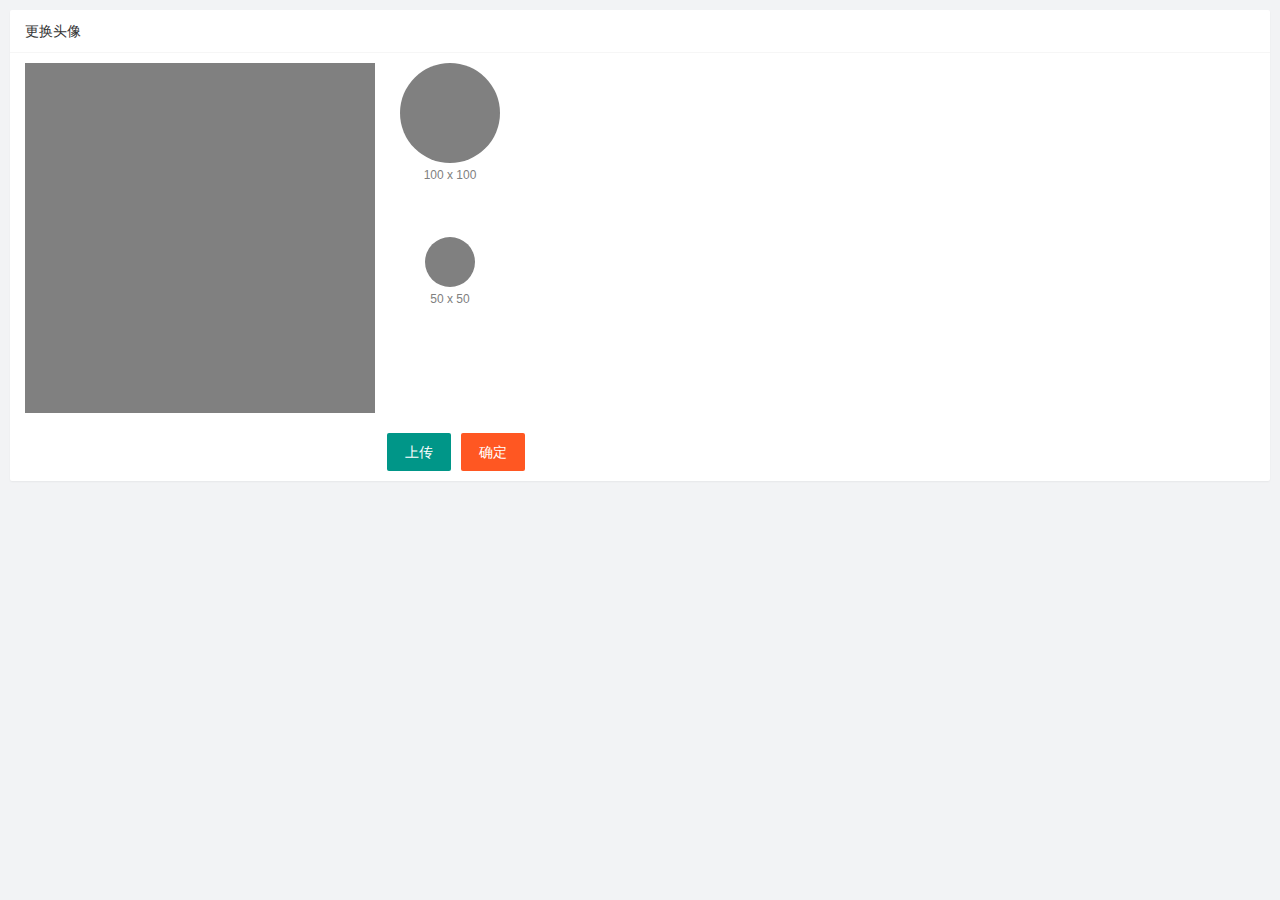
==== commit 26546bae: "大事件开发完成" ====
--- a/home/avatar.html
+++ b/home/avatar.html
@@ -26,7 +26,7 @@
                 <!-- 图片裁剪区域 -->
                 <div class="cropper-box">
                     <!-- 这个 img 标签很重要，将来会把它初始化为裁剪区域 -->
-                    <img id="image" src="../assets/images/sample.jpg" />
+                    <img id="image" src="" />
                 </div>
                 <!-- 图片的预览区域 -->
                 <div class="preview-box">
--- a/assets/css/avatar.css
+++ b/assets/css/avatar.css
@@ -18,7 +18,7 @@
 .cropper-box {
   width: 350px;
   height: 350px;
-  background-color: cyan;
+  background-color: gray;
   overflow: hidden;
 }
 /* 设置第一个预览区域的样式 */
